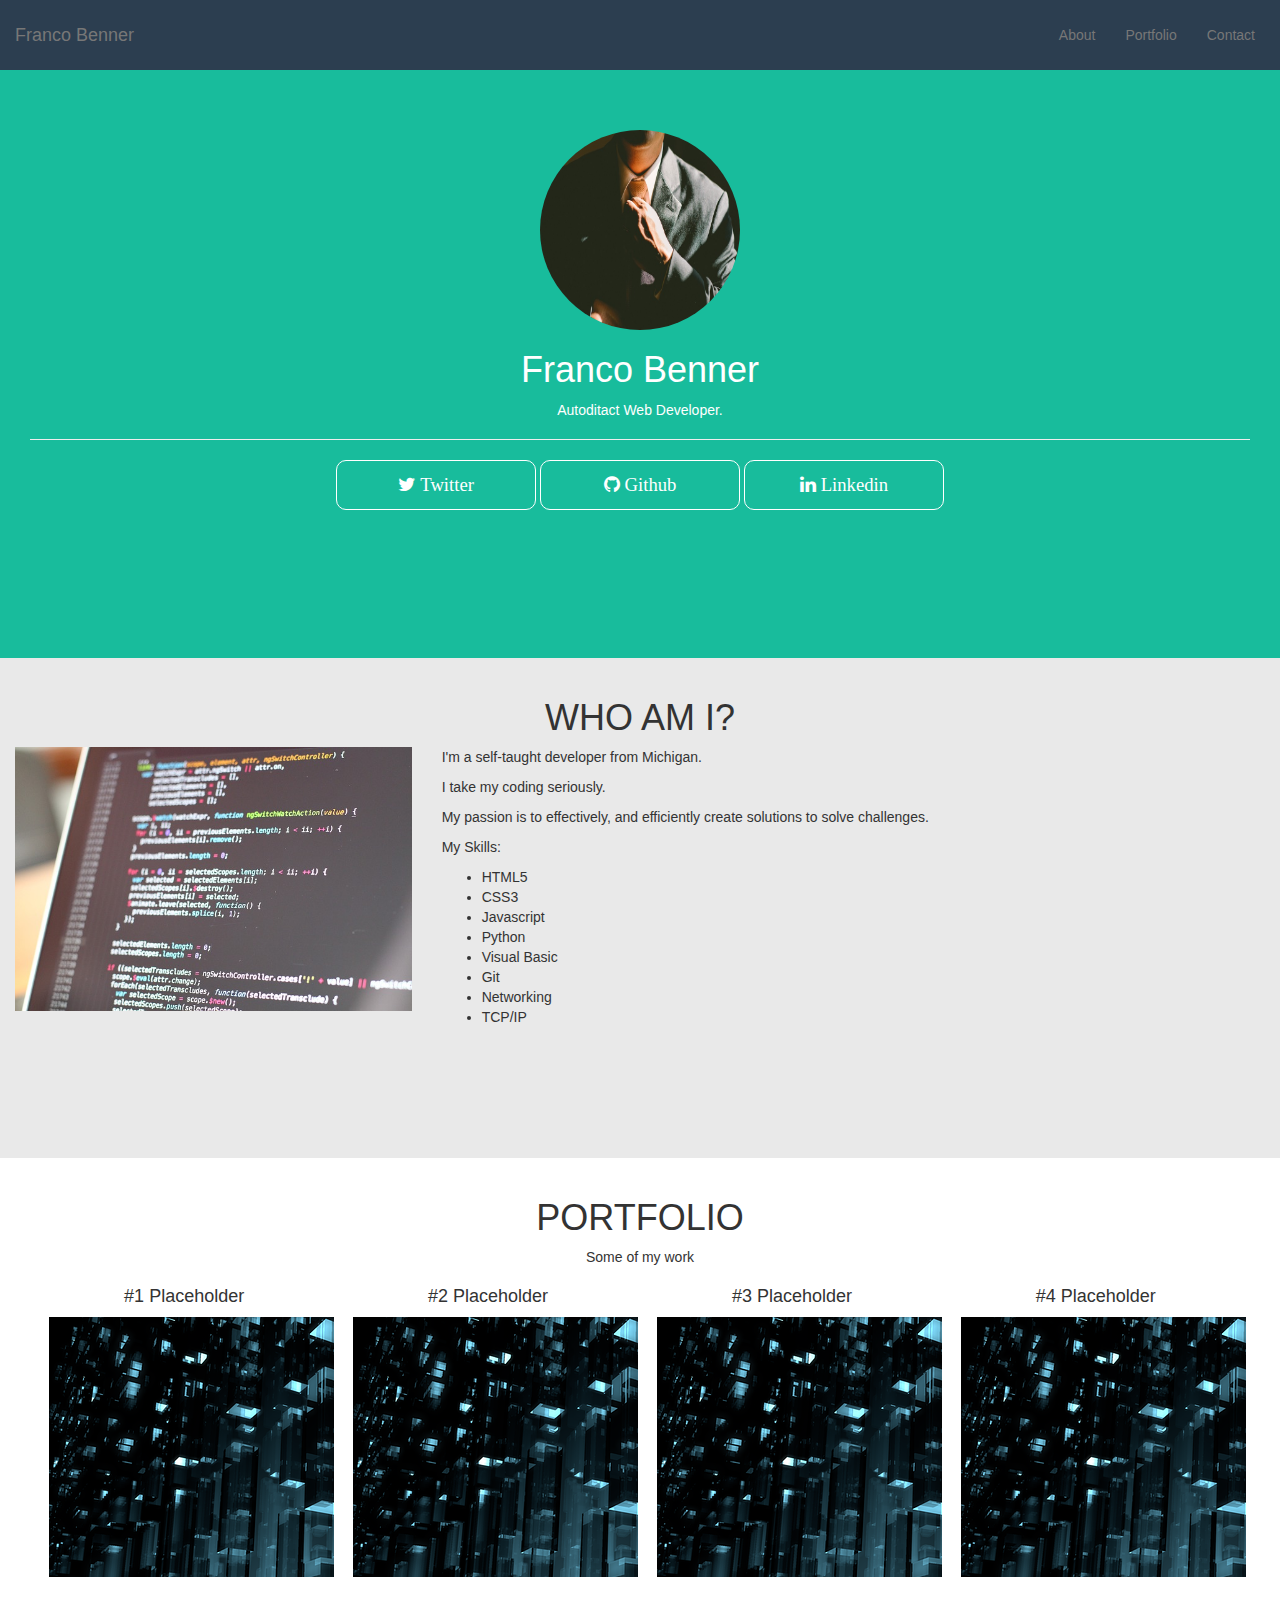
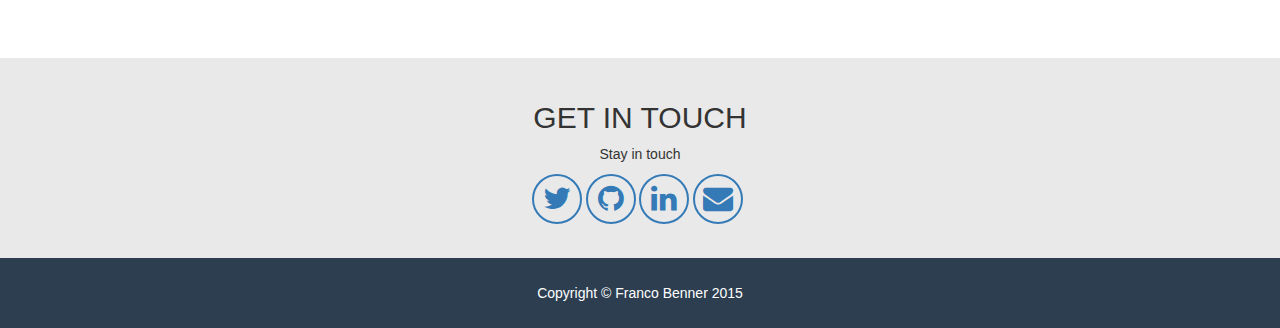
==== index.html @ 5362b9e7 "Initial Commit" ====
<!DOCTYPE html>
<html lang="en">
  <head>
    <script type="text/javascript" src="script.js">
    </script>
    <meta charset="utf-8">
    <meta http-equiv="X-UA-Compatible" content="IE=edge">
    <meta name="viewport" content="width=device-width, initial-scale=1">
    <title>Franco Benner</title>
    <link rel="stylesheet" href="https://maxcdn.bootstrapcdn.com/bootstrap/3.3.5/css/bootstrap.min.css">
    <link rel="stylesheet" href="https://maxcdn.bootstrapcdn.com/font-awesome/4.4.0/css/font-awesome.min.css">
    <link rel="stylesheet" type="text/css" href="main.css">
    <!--[if lt IE 9]>
      <script src="https://oss.maxcdn.com/libs/html5shiv/3.7.2/html5shiv.js"></script>
      <script src="https://oss.maxcdn.com/libs/respond.js/1.4.2/respond.min.js"></script>
    <![endif]-->
  </head>
  <body>
    <nav id="top-navbar" class="navbar navbar-default navbar-fixed-top" role="navigation"
        <div class="container-fluid">
          <div class="navbar-header">
            <button type="button" class="navbar-toggle collapsed" data-toggle="collapse" data-target="#navbar" aria-expanded="false" aria-controls="navbar">
               <span class="sr-only">Toggle navigation</span>
               <span class="icon-bar"></span>
               <span class="icon-bar"></span>
               <span class="icon-bar"></span>
             </button>
              <a class="navbar-brand c1" href="#">Franco Benner</a>
          </div>
          <div id="navbar" class="navbar-collapse collapse navbar-right">
        <ul class="nav navbar-nav">
          <li class="navbar-left c1"><a href="#about">About</a></li>
          <li class="navbar-left c1"><a href="#portfolio">Portfolio</a></li>
          <li class="navbar-right c1"><a href="#contact">Contact</a></li>
        </ul>
      </div>
    </div>
      </nav>
        <section id="introduction" class="intro card">
          <header class="container-fluid">
          <div class="col-lg-12">
            <div class="page-header text-center c1">
              <img src="suit.jpg" class="img-responsive image1" />
            <h1>Franco Benner</h1>
            <p>Autoditact Web Developer.</p>
          </div>
            <div class="social-row">
              <div class="link text-center">
                <a href="https://twitter.com/francobenner/"><button class="btn btn-default btn-line btn-lg fa fa-twitter fa-lg c1" type="button" name="button"> Twitter</button></a>
                <a href="https://github.com/FrancoBenner"><button class="btn btn-default btn-line btn-lg fa fa-github fa-lg c1" type="button" name="button"> Github</button></a>
                <a href="https://www.linkedin.com/in/f-benner-841273108"><button class="btn btn-default btn-line btn-lg fa fa-linkedin fa-lg c1" type="button" name="button"> Linkedin</button></a>
              </div>
            </div>
          </div>
          </header>
        </section>

          <section id="about" class="about card">
            <div class="container-fluid">
              <div class="row text-center">
                <h1>WHO AM I?</h1>
              </div>
              <div class="row">
                <div class="col-md-4 col-sm-4 text-center">
      <img src="code.jpg" alt="Code Photo" class="img-responsive"/>
    </div>
                <div class="col-md-8 col-sm-8 pull-right">
                    <p class="">I'm a self-taught developer from Michigan.</p>
                    <p class="">I take my coding seriously.</p>
                    <p class="">My passion is to effectively, and efficiently create solutions to solve challenges.</p>
                    <p>My Skills:</p>
                    <ul>
                     <li>HTML5</li>
                     <li>CSS3</li>
                     <li>Javascript</li>
                     <li>Python</li>
                     <li>Visual Basic</li>
                     <li>Git</li>
                     <li>Networking</li>
                     <li>TCP/IP</li>
                    </ul>
                </div>
              </div>
            </div>
          </section>

          <section id="portfolio" class="portfolio card">
            <div class="container-fluid">
              <div class="row">
                <div class="col-lg-12 text-center">
                  <h1>PORTFOLIO</h1>
                  <p>Some of my work</p>
                </div>
              </div>
              <div class="row text-center">
                <div class="col-lg-4 col-md-6 responsive portfolio-item">
                  <h4>#1 Placeholder</h4><img src="placeholder.png" alt="Placeholder" />
                </div>
                <div class="col-lg-4 col-md-6 responsive portfolio-item">
                  <h4>#2 Placeholder</h4><img src="placeholder.png" alt="Placeholder" />
                </div>
                <div class="col-lg-4 col-md-6 responsive portfolio-item">
                  <h4>#3 Placeholder</h4><img src="placeholder.png" alt="Placeholder" />
                </div>
                <div class="col-lg-4 col-md-6 responsive portfolio-item">
                  <h4>#4 Placeholder</h4><img src="placeholder.png" alt="Placeholder" />
                </div>
              </div>
            </div>
          </section>

          <section id="contact" class="contact card-end">
            <div class="container-fluid">
              <div class="row contact">
                <h2 class="contact-header">Get in touch</h2>
                <p class="">Stay in touch</p>
                <ul class="list-inline">
                  <li>
                    <a href="https://www.twitter.com/FrancoBenner/" class="btn-contact"><i class="fa fa-fw fa-twitter"></i></a>
                    <a href="https://www.github.com/FrancoBenner" class="btn-contact"><i class="fa fa-fw fa-github"></i></a>
                    <a href="https://www.linkedin.com/in/f-benner-841273108" class="btn-contact"><i class="fa fa-fw fa-linkedin"></i></a>
                    <a href="mailto:francobenner@gmail.com" class="btn-contact"><i class="fa fa-fw fa-envelope"></i></a>
                  </li>
                </ul>
              </div>
            </div>
          </section>

<footer>
  <div class="container-fluid text-center">
  <div class="row">
    <div class="col-lg-12">
      Copyright &copy; Franco Benner 2015
    </div>
  </div>
</div>
</footer>
    <script src="https://ajax.googleapis.com/ajax/libs/jquery/1.11.3/jquery.min.js"></script>
    <script src="https://maxcdn.bootstrapcdn.com/bootstrap/3.3.5/js/bootstrap.min.js"></script>
  </body>
</html>
---- main.css ----
#top-navbar {
  background-color: #2C3E50;
  color: #fff;
  border: none;
  position: fixed;
  padding-top: 10px;
  padding-bottom: 10px;
  padding-right: 40px;
}
#introduction .container-fluid {
  padding-bottom: 10%;
}
.c1 {
  color: white;
}
.intro {
  color: #fff;
  background: #18bc9c;
}
.portfolio {
  background-color: white;
}
.btn-line{
  background: none;
  border: 1px solid; /* problem on this line. border takes 3 arguments, needs a border style, e.g. solid, dashed, dotted, etc */
  border-radius: 10px;
  align-content: center;
  justify-content: space-between;
  width: 200px;
  height: 50px;
}
body {
  padding-top: 70px;
  background-color: #18BC9C;
  overflow-y: auto
}
.about {
 background-color: rgb(233, 233, 233);

}

.card {
    padding: 20px 0;
    min-height: 500px;

}
.card-end {
    padding: 20px 0;
    min-height: 200px;
    background-color: rgb(233, 233, 233);
}
.image1 {
  margin:0 auto 20px;
  border-radius: 100%;
  align: middle;
  height: 200px;
  width: 200px;

}
#about img {
  height: auto;
  width: auto;
}
.portfolio-item {
  float: none;
  display: inline-block;
  width: 300px;
  height: 300px;
  overflow: hidden;
  margin: 0 auto;
}
.contact {
  align-content: center;
  align-items: center;
  text-align: center;
  padding: 5px;
}
.contact-header {
  text-transform: uppercase;
}
.btn-contact {
  width: 50px;
  height: 50px;
  display: inline-block;
  border: 2px solid;
  font-size: 30px;
  border-radius: 100%;
  line-height: 45px;
}
footer {
  background-color: #2c3e50;
  padding-top: 25px;
  padding-bottom: 25px;
  color: #fff;
}
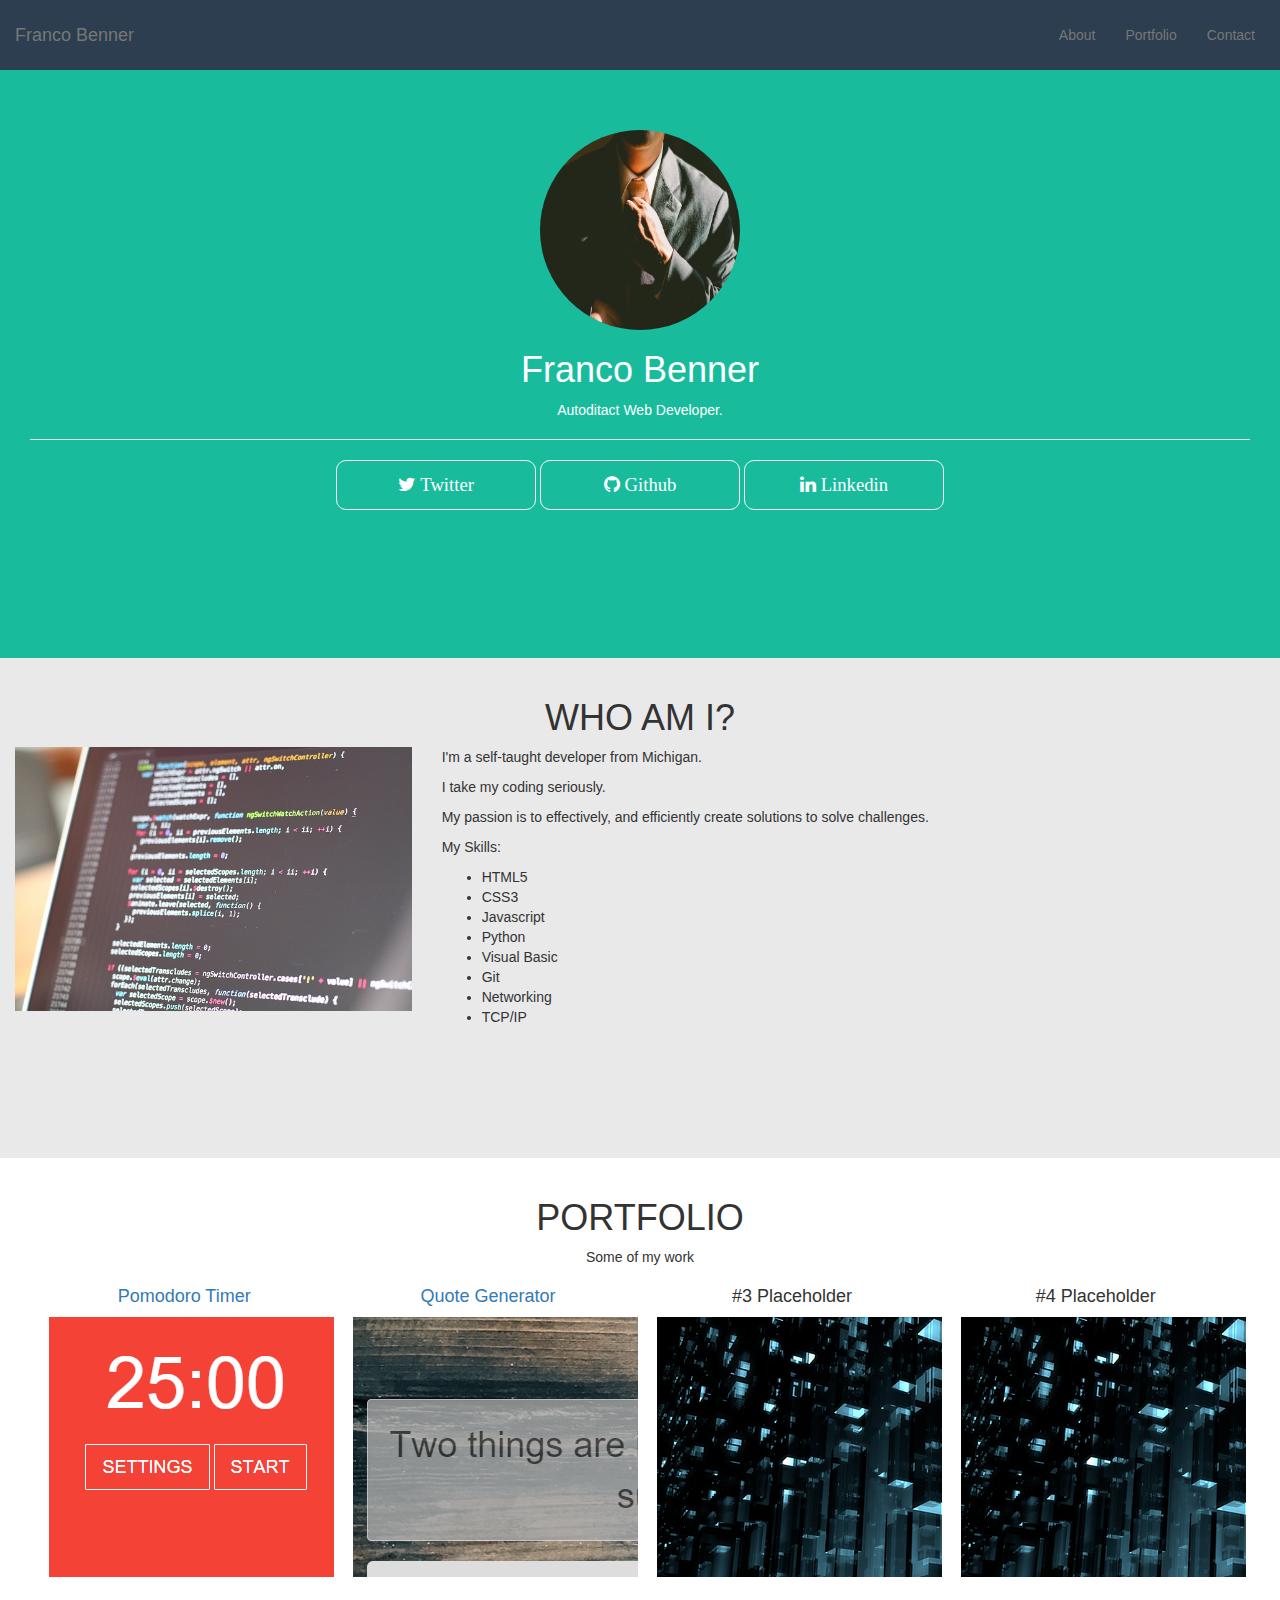
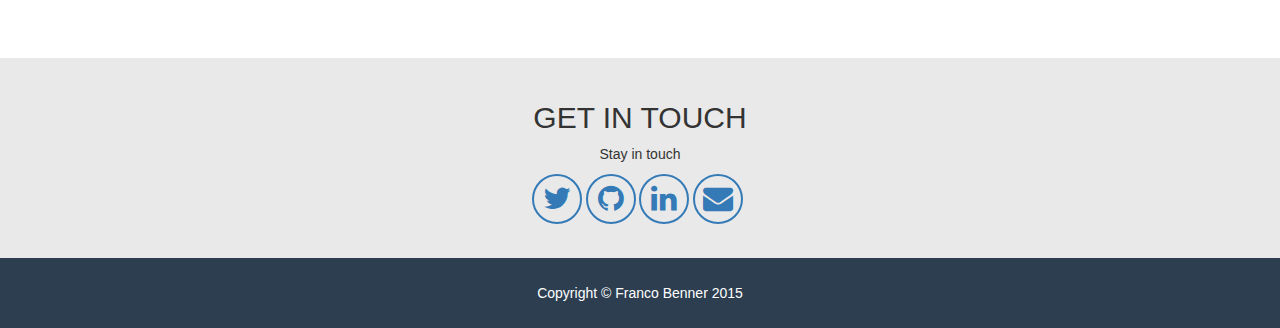
==== commit 8872b6f6: "Update Placeholders" ====
--- a/index.html
+++ b/index.html
@@ -93,12 +93,12 @@
                 </div>
               </div>
               <div class="row text-center">
-                <div class="col-lg-4 col-md-6 responsive portfolio-item">
-                  <h4>#1 Placeholder</h4><img src="placeholder.png" alt="Placeholder" />
-                </div>
-                <div class="col-lg-4 col-md-6 responsive portfolio-item">
-                  <h4>#2 Placeholder</h4><img src="placeholder.png" alt="Placeholder" />
-                </div>
+                <div class="col-lg-4 col-md-6 responsive portfolio-item"><a href="clock/index.html">
+                  <h4>Pomodoro Timer</h4><img src="pomodoro.png" alt="Placeholder" />
+                </a></div>
+                <div class="col-lg-4 col-md-6 responsive portfolio-item"><a href="quote/index.html">
+                  <h4>Quote Generator</h4><img src="quote.png" alt="Placeholder" />
+                </a></div>
                 <div class="col-lg-4 col-md-6 responsive portfolio-item">
                   <h4>#3 Placeholder</h4><img src="placeholder.png" alt="Placeholder" />
                 </div>
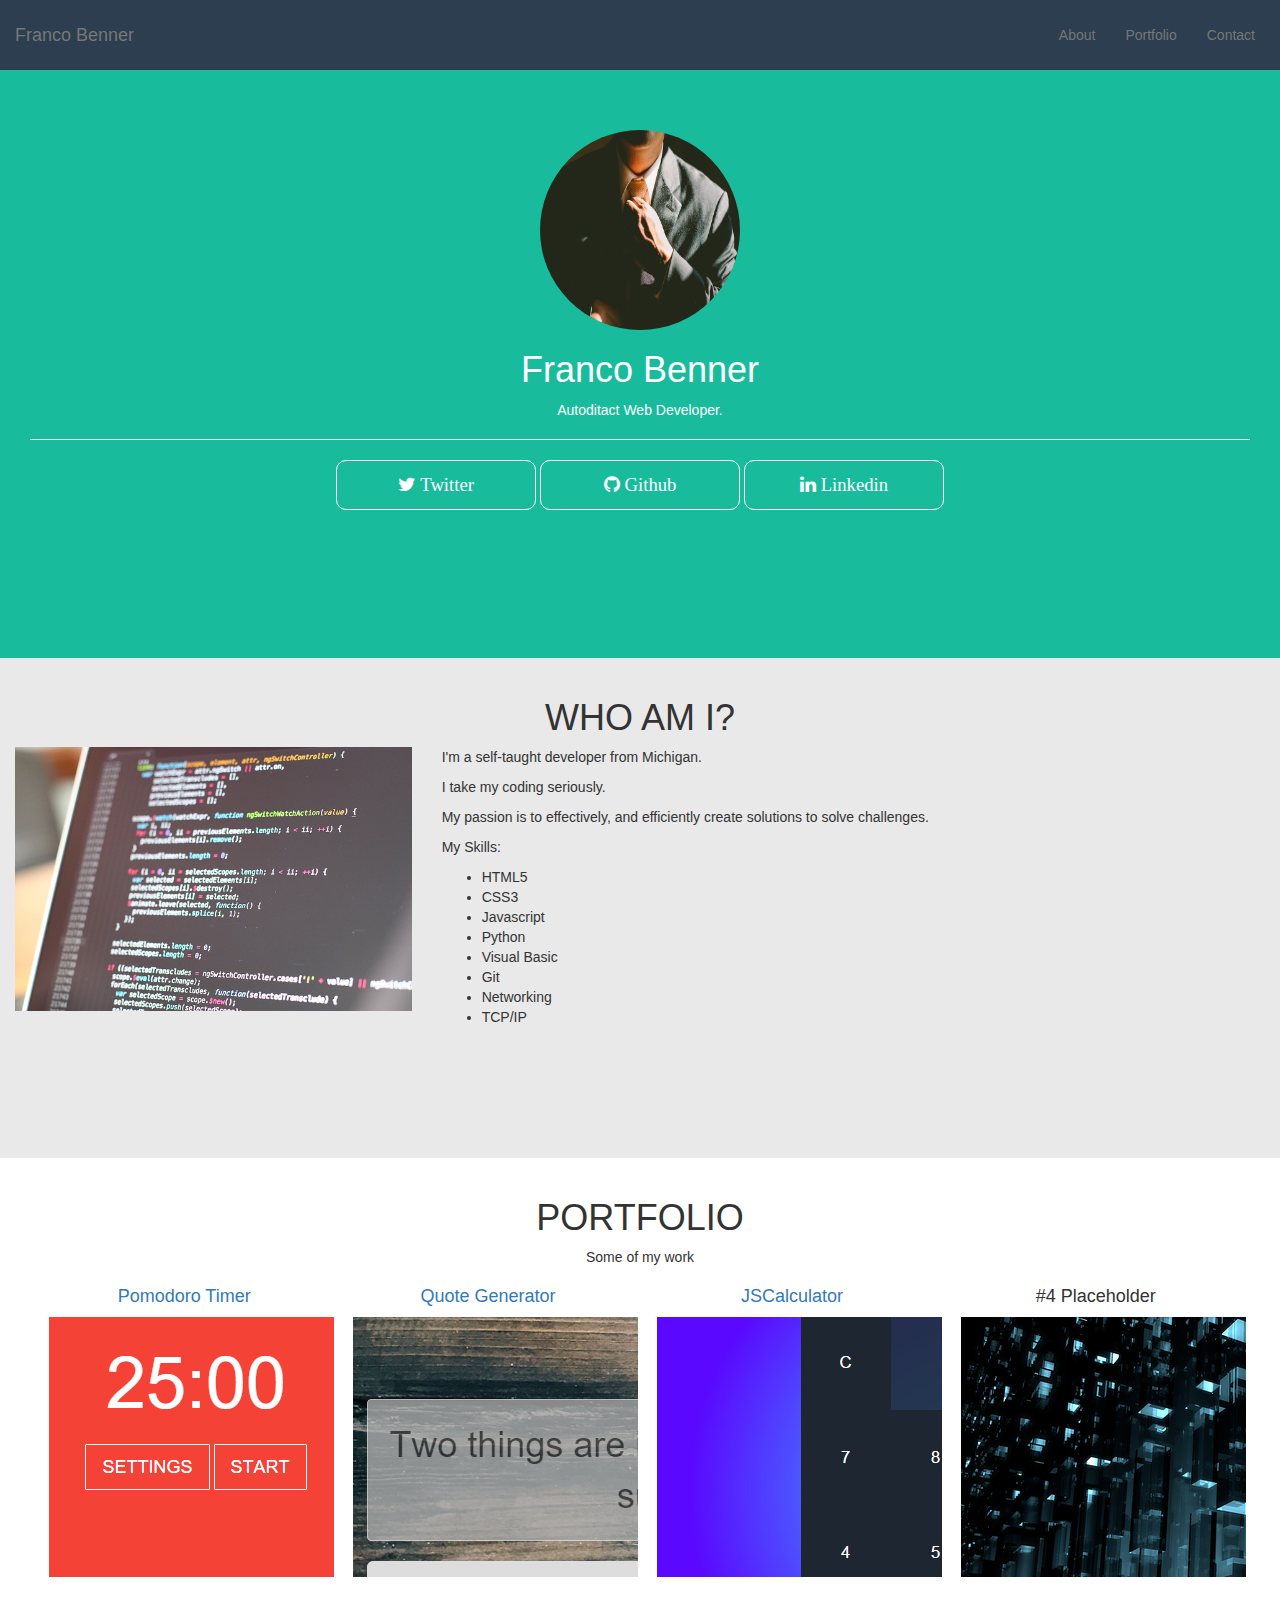
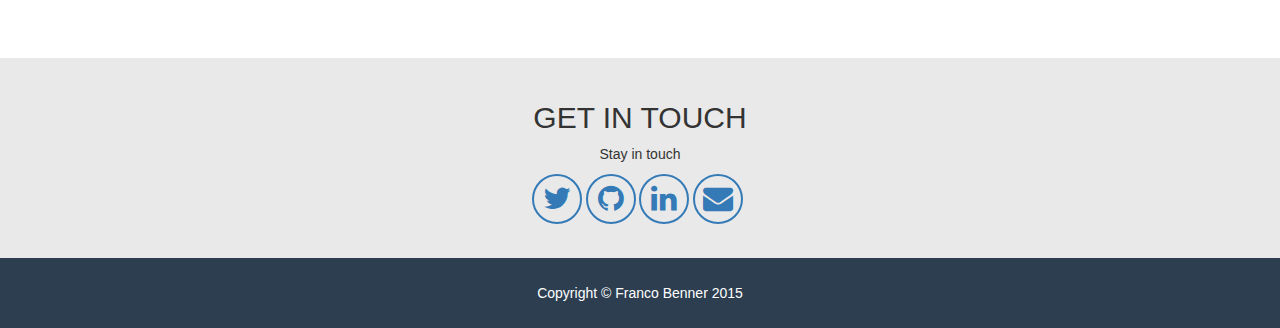
==== commit c33d55ba: "Commit" ====
--- a/index.html
+++ b/index.html
@@ -94,14 +94,14 @@
               </div>
               <div class="row text-center">
                 <div class="col-lg-4 col-md-6 responsive portfolio-item"><a href="clock/index.html">
-                  <h4>Pomodoro Timer</h4><img src="pomodoro.png" alt="Placeholder" />
+                  <h4>Pomodoro Timer</h4><img src="pomodoro.png" alt="Pomodoro Clock" />
                 </a></div>
                 <div class="col-lg-4 col-md-6 responsive portfolio-item"><a href="quote/index.html">
-                  <h4>Quote Generator</h4><img src="quote.png" alt="Placeholder" />
+                  <h4>Quote Generator</h4><img src="quote.png" alt="Quote Generator" />
                 </a></div>
-                <div class="col-lg-4 col-md-6 responsive portfolio-item">
-                  <h4>#3 Placeholder</h4><img src="placeholder.png" alt="Placeholder" />
-                </div>
+                <div class="col-lg-4 col-md-6 responsive portfolio-item"><a href="/JSCalculator">
+                  <h4>JSCalculator</h4><img src="calculator.jpg" alt="Calculator" />
+                </a></div>
                 <div class="col-lg-4 col-md-6 responsive portfolio-item">
                   <h4>#4 Placeholder</h4><img src="placeholder.png" alt="Placeholder" />
                 </div>
